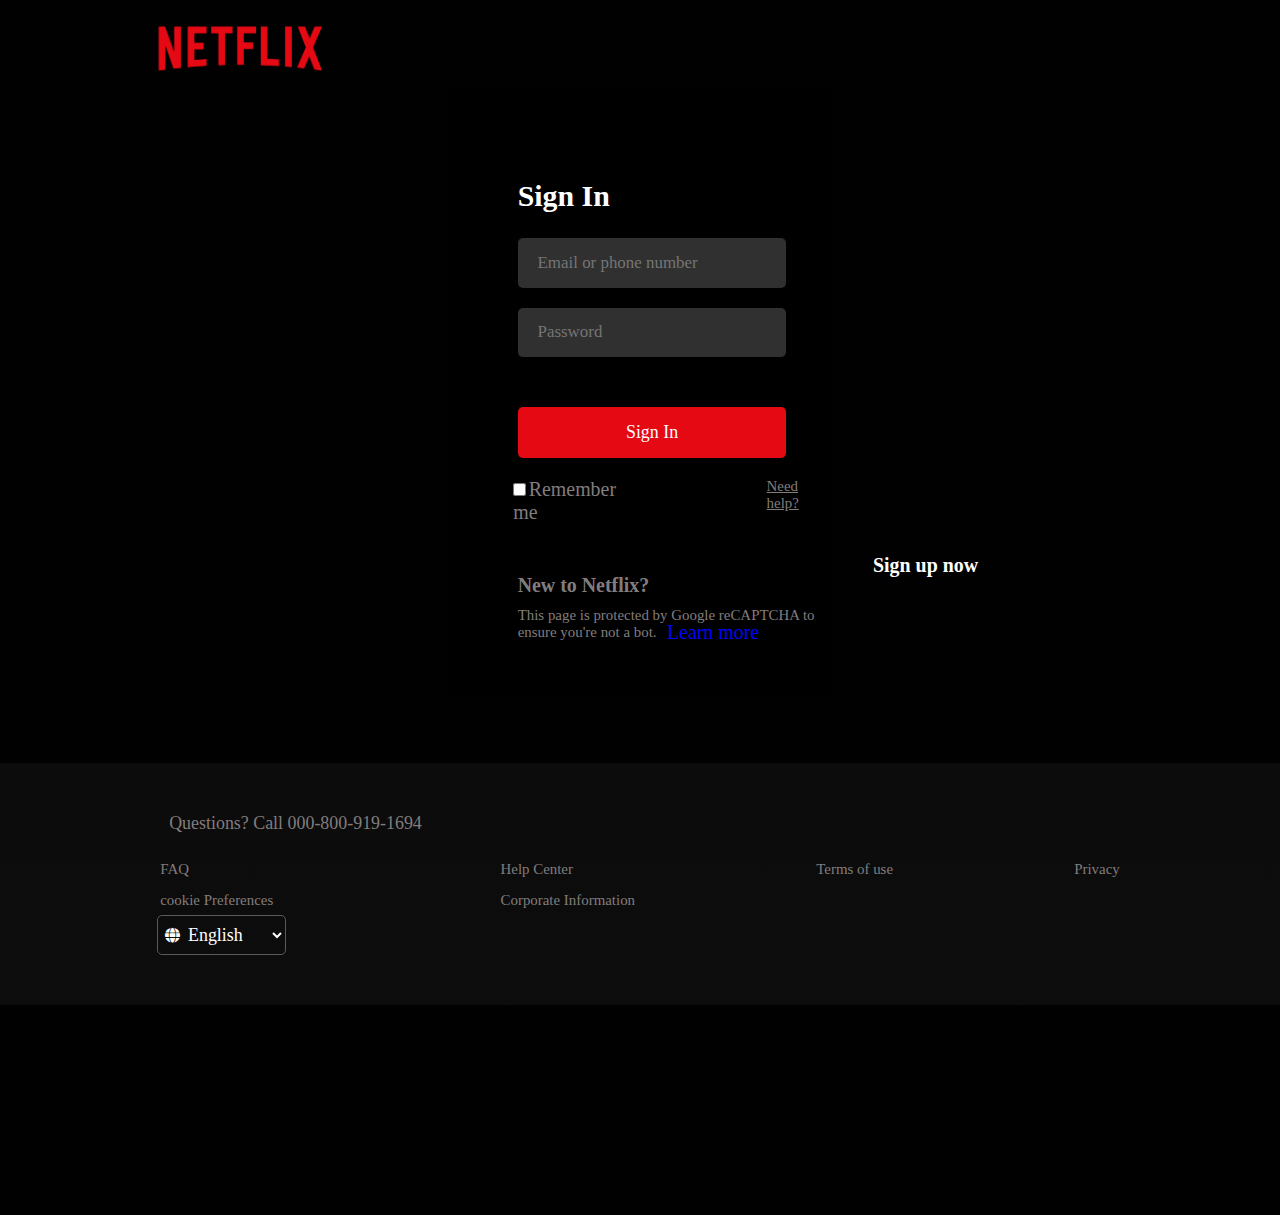
==== public/sign-in.html @ 92767abf "Work done/16/08/23" ====
<!DOCTYPE html>
<html lang="en">
<head>
    <meta charset="UTF-8">
    <meta name="viewport" content="width=device-width, initial-scale=1.0">
    <title>Netflix</title>
    <link rel="stylesheet" href="style.css">
    <link rel="stylesheet" href="https://cdnjs.cloudflare.com/ajax/libs/font-awesome/6.4.2/css/all.min.css">
    <link href='https://unpkg.com/boxicons@2.1.4/css/boxicons.min.css' rel='stylesheet'>
</head>
<body>
    <header class="header1">
        <nav class="navbar">
            <img src="../src/ss2.png" alt="">
        </nav>
        <div class="sign-in-container">
            <h1>Sign In</h1>
            <div class="input-container">
                <div class="input1">
                    <input type="email" id="email" placeholder="Email or phone number" required="Please enter a valid email address or phone number.">
                </div>
                <div class="input2">
                    <input type="password" id="password" placeholder="Password">
                </div>

                <button class="button">Sign In</button>
            </div>
       
        <div class="bottom">
            <div class="left">
                <input type="checkbox" id="remember-me">
                <label for="remember-me">Remember me</label>
            </div>
            <div class="right">
                <a href="https://www.netflix.com/in/LoginHelp">Need help?</a>
            </div>
        </div>
        <div class="last-bottom">
            <h2>New to Netflix? <span><a href="../public/index.html">Sign up now</a></span></h2>
            <p>This page is protected by Google reCAPTCHA to <br> ensure you're not a bot.</p>
            <a href="">Learn more</a>
        </div>
    </div>
       
    
    <div class="footer-sign">
        <a href="tel:000-800-919-1694">Questions? Call 000-800-919-1694</a>
        <div class="footer-page">
         <div class="box">
             <a href="">FAQ</a>
             <a href="">cookie Preferences</a>
             <div class="language">
                 <i class="fa-solid fa-globe"></i>
                 <select name="language" id="language">
                   <option value="English">English</option>
                   <option value="Hindi">हिंदी</option>
                 </select>
            </div>
            </div>
               <div class="box">
                 <a href="">Help Center</a>
                 <a href="">Corporate Information</a>
               </div>
               <div class="box">
                 <a href="">Terms of use</a>
               </div>
               <div class="box">
                 <a href="">Privacy</a>
               </div>
         
        </div>
    </div>
    
 
     </footer>
    </header>
   
            
       


</body>
</html>
---- public/style.css ----
:root {
    --background-color: ;
    --font-color: white;
    --red-color: rgb(229, 9, 20);
    --body-background-color: rgb(2, 2, 8);
    --border-color: rgb(94, 88, 88);
    --footer-font-color: rgba(255, 255, 255, 0.7);
}

* {
    margin: 0;
    padding: 0;
    outline: none;
    box-sizing: border-box;
    border: none;
    text-decoration: none;
    /* text-transform: capitalize; */
    transition: all .2s linear;
    font-family: Bebas Neue;
}

html {
    font-size: 62.2%;
    scroll-behavior: smooth;
    scroll-padding-top: 7px;
    overflow-x: hidden;
}

body {
    background-color: var(--body-background-color);
    overflow-x: hidden;

}

.btn {
    font-size: 1.7rem;
    font-weight: 600;
    padding: 0.7rem 1.5rem;
    margin-left: 2rem;
    color: var(--font-color);
    border-radius: .5rem;
    cursor: pointer;
    background-color: var(--red-color);
}

.btn:hover {
    opacity: .8;
}

.header {
    /* display: flex;
    justify-content: space-between;
    padding: 1.5rem 15rem; */
    font-size: 2rem;
    background-image: linear-gradient(rgba(0, 0, 0, 0.7), rgba(0, 0, 0, 0.7)), url("https://assets.nflxext.com/ffe/siteui/vlv3/6c884f48-f7d8-4a59-9d25-b7c138813aee/ed2b002b-c6c5-459c-9c97-753f50e8286b/IN-en-20230807-popsignuptwoweeks-perspective_alpha_website_large.jpg");
    /* position: relative; */
    height: 101vh;
    width: 100%;
    border-bottom: .7rem solid var(--border-color);
}

.navbar img {
    margin-top: 1.5rem;
    height: 7.5rem;

}

.navbar {
    display: flex;
    align-items: center;
    justify-content: space-between;
    padding: 0rem 15rem;
    margin-top: 0px;
    background-color: transparent;
}

.language i {
    position: relative;
    left: 5.2rem;
    font-size: 1.5rem;
    color: white;
}

.language select {
    font-size: 1.8rem;
    width: 13rem;
    padding: .8rem 2.6rem;
    border-radius: .5rem;
    border: 1px solid var(--border-color);
    background-color: transparent;
}

.language select option {
    font-size: 1.5rem;
    /* background-color: aqua; */
}

.language #language {
    margin-left: 2.5rem;
    color: white;
}


.container1 img {
    opacity: 0.2;
    height: 90vh;
    width: 100%;
    border-bottom: .7rem solid var(--border-color);

}

.text-container {
    position: relative;
    bottom: 48rem;
    left: 42rem;
}

.text-container input {
    height: 4.7rem;
    width: 30%;
    border-radius: .5rem;
    margin: 3rem .5rem;
    border: 1px solid var(--border-color);
    background: transparent;
    padding: .5rem 1rem;
    font-size: 2rem;
    color: var(--font-color);
}

.text-container h1 {
    font-size: 3.5rem;

    color: var(--font-color);
}

.text-container h4 {
    margin-top: 2.2rem;
    font-size: 2rem;
    margin-left: 17rem;
    color: var(--font-color);

}

.text-container p {
    margin-top: 2rem;
    font-size: 2rem;
    margin-left: 10rem;
    color: var(--font-color);
}

.btn1 {
    padding: .8rem 2.5rem;
    padding-left: 2rem;
    font-size: 2.5rem;
    color: var(--font-color);
    border-radius: .5rem;
    cursor: pointer;
    background-color: var(--red-color);
}

.btn1:hover {
    opacity: .8;
}


.container2 {
    display: flex;
    justify-content: space-between;
    align-items: center;
    border-bottom: .7rem solid var(--border-color);
}

.text-container2 {
    position: relative;
    bottom: 18rem;
}

.text-container2 h1 {
    font-size: 5rem;
    margin-left: 20rem;
    color: var(--font-color);
}

.text-container2 h4 {
    margin-top: 1rem;
    font-size: 2.5rem;
    margin-left: 20rem;
    color: var(--font-color);
}

.img-container2 img {
    position: relative;
    bottom: 15rem;
    height: 40rem;
    right: 15rem;
    /* margin-bottom: 10rem; */
}

.container3 {
    display: flex;
    justify-content: space-around;
    align-items: center;
    border-bottom: .7rem solid var(--border-color);
}

.img-container3 img {
    padding-bottom: 5rem;
}

.text-container3 h1 {
    color: var(--font-color);
    font-size: 5rem;
}

.text-container3 h4 {
    margin-top: 1rem;
    color: var(--font-color);
    font-size: 2.5rem;
}

.download {
    position: relative;
    bottom: 22rem;
    left: 15rem;
    display: flex;
    width: 55%;
    height: 12rem;
    justify-content: flex-start;
    align-items: center;
    border-radius: 1.5rem;
    background-color: var(--body-background-color);
    border: 1px solid var(--border-color);
}

.download img {
    margin-left: 1rem;
    margin-top: 5rem;
    height: 15rem;
}

.download h2 {
    margin-left: 1.5rem;
    font-size: 2rem;
    color: var(--font-color);
}

.download h4 {
    margin-top: .5rem;
    margin-left: 1.5rem;
    font-size: 1.7rem;
    color: rgb(26, 26, 219);
}

.download-text {
    margin-right: 15rem;
}


.conatiner4 {
    display: flex;
    justify-content: space-around;
    align-items: center;
    margin-top: 12rem;
    padding: 5rem;
    margin-bottom: 10rem;
    border-bottom: .7rem solid var(--border-color);
}

.img-container4 img {
    height: 40rem;
}

.text-container4 h1 {
    font-size: 5rem;
    color: var(--font-color);
}

.text-container4 {
    position: relative;
    bottom: 7rem;
    left: 10rem;
}

.text-container4 h4 {
    margin-top: 1rem;
    color: var(--font-color);
    font-size: 2rem;
}



.container5 {
    display: flex;
    justify-content: space-around;
    align-items: center;
    margin-top: 10rem;
    padding: 4rem;
    margin-bottom: 10rem;
    border-bottom: .7rem solid var(--border-color);
}

.img-container5 img {
    margin-left: 18rem;
    height: 45rem;
}

.text-container5 {
    margin-left: 2rem;
}

.text-container5 h1 {
    margin-left: 5rem;
    font-size: 5rem;
    color: var(--font-color);
}

.text-container5 h4 {
    margin-right: 10rem;
    color: var(--font-color);
    font-size: 2.5rem;
    padding: .5rem 6rem;
}

.container6 {
    border-bottom: .7rem solid var(--border-color);
}

.container6 h1 {
    margin-top: 2rem;
    margin-left: 30%;
    font-size: 5rem;
    color: var(--font-color);

}

.input-section {
    margin-left: 25%;
    padding: 10rem;
}

.input-section input {
    margin-top: 10rem;
    padding: .5rem 2rem;
    width: 40%;
    height: 6.9vh;
    font-size: 2rem;
    border-radius: .5rem;
    margin: .8rem;


}

.footer {
    padding: 2rem;
}

.footer h3 {
    margin-top: 7rem;
}

.footer h3 a {
    /* margin-top: 5rem; */
    margin-left: 10rem;
    color: var(--footer-font-color);
    font-size: 2rem;
}

.footer-container {
    display: flex;
    justify-content: space-around;
    align-items: center;
    margin-top: 2rem;
}

.footer-container .language {
    position: relative;
    top: 2rem;
    right: 5rem;
}

.footer-container h3 {

    color: var(--footer-font-color);
    font-size: 2rem;
}

.contain1 {
    display: flex;
    flex-direction: column;
    font-size: 1.8rem;

}

.contain1 a {
    margin-top: 1.5rem;
    color: var(--footer-font-color);
    text-decoration: underline;
}

.contain2 {
    display: flex;
    flex-direction: column;
    font-size: 1.8rem;
    margin-top: 1rem;
}

.contain2 a {
    margin-top: 1.5rem;
    color: var(--footer-font-color);
    text-decoration: underline;
}

.contain3 {
    display: flex;
    flex-direction: column;
    font-size: 1.8rem;
    margin-top: 1rem;
}

.contain3 a {
    margin-top: 1.5rem;
    color: var(--footer-font-color);
    text-decoration: underline;
}



.accordion label {
    font-size: 3.5rem;
    color: white;
}

.content1 p {
    font-size: 1.7rem;
    color: white;
}

.accordion {
    margin: 1rem auto;
    width: 100%;
    max-width: 750px;
}

.accordion li {
    list-style: none;
    width: 100%;
    padding: .5rem;
}

.accordion li label {
    display: flex;
    padding: 20px;
    font-size: 18px;
    font-weight: 500;
    align-items: center;
    background: #303030;
    margin-bottom: 2px;
    cursor: pointer;
    position: relative;

}

.accordion label::after {
    content: "+";
    font-size: 34px;
    position: absolute;
    font-weight: 700;
    right: 20px;
    transition: tranform 0.3s;
}

input[type="radio"] {
    display: none;
}

.accordion .content1 {
    background: #303030;
    text-align: left;
    padding: 0 2rem;
    max-height: 0;
    overflow: hidden;
    transition: max-height 0.5s, padding 0.5s;
}

.accordion input[type="radio"]:checked+label+.content1 {
    max-height: 600px;
    padding: 30px 40px;

}

.accordion input[type="radio"]:checked+label::after {
    transform: rotate(135deg);
}

.input-section h3 {
    color: white;
    font-size: 2rem;
}













/* ------------------sign-in page--------------- */
.header1 {
    background-image: linear-gradient(rgba(0, 0, 0, 0.7), rgba(0, 0, 0, 0.7)), url("https://assets.nflxext.com/ffe/siteui/vlv3/6c884f48-f7d8-4a59-9d25-b7c138813aee/ed2b002b-c6c5-459c-9c97-753f50e8286b/IN-en-20230807-popsignuptwoweeks-perspective_alpha_website_large.jpg");
    height: 135vh;
    width: 100%;
    /* border-bottom: .7rem solid var(--border-color); */
}

.header img {
    height: 8rem;
    margin-right: 15rem;
    margin-left: -8rem;
}

.Sign-container {
    position: absolute;
    height: 82vh;
    opacity: .4;

}

.sign-in-container {
    /* position: relative; */
    /* height: 60vh; */
    margin-left: 35%;
    padding: 3rem 0;
    width: 30vw;
    left: 45%;
    z-index: 1000;
   background: linear-gradient(rgba(0,0,0,.6),rgba(0,0,0,.6));
}

.input-section input {
    margin-top: 5rem;
}

.sign-in-container h1 {
    padding-top: 6rem;
    padding-left: 7rem;
    /* margin-top: 20%; */
    font-size: 3rem;
    color: var(--font-color);
}

.input1 input {
    margin-top: 2.5rem;
    height: 5rem;
    width: 70%;
    margin-left: 7rem;
    padding: 0 2rem;
    font-size: 1.7rem;
    color: white;
    border-radius: .5rem;
    background-color: #303030;
}
.input2 input {
    margin-top: 2rem;
    height: 5rem;
    width: 70%;
    margin-left: 7rem;
    padding: 0 2rem;
    font-size: 1.7rem;
    border-radius: .5rem;
    color: white;
    background-color: #303030;
}
.input-container .button{
    font-size: 1.8rem;
    margin-top: 5rem;
    margin-left: 7rem;
    width: 70%;
    color: white;
    padding: 1.5rem 4rem;
    border-radius: .5rem;
    background-color: var(--red-color);
cursor: pointer;
}
.bottom{
    display: flex;
    /* justify-content: space-around; */
    margin-left: 17%;
    margin-top: 2rem;

    
}
.left input{
    font-size: 2rem;
    background-color: var(--border-color);
}
.left label{
    font-size: 2rem;
    color:rgb(130, 125, 125);
    margin-right: 13rem;
}
.right a{
    text-decoration: underline;
    font-size: 1.5rem;
    color:rgb(130, 125, 125);
}
.last-bottom{
    margin-top: 5rem;
}
.last-bottom h2{
    margin-left: 7rem;
    font-size: 2rem;
    color:rgb(130, 125, 125) ;
}
.last-bottom h2 span a{
    /* position: relative;
    right: 15rem; */
    display: inline;
    position: relative;
    right: 50rem;
    color:var(--font-color);
}
.last-bottom p{
    margin-left: 7rem;
    font-size: 1.5rem;
    margin-top: 1rem;
    color: rgb(130, 125, 125);
}
.last-bottom a{
    position: relative;
    bottom: 2rem;
    font-size: 2rem;
    left: 22rem;
    color: blue;
}


.footer-sign{
    margin-top: 7rem;
    padding: 5rem 7rem;
    background:linear-gradient(rgba(19, 19, 19, 0.6),rgba(21, 20, 20, 0.6));
}
.footer-sign a{
    margin-left: 10rem;
    font-size: 1.8rem;
    color:  rgb(130, 125, 125);
}
.footer-page{
    display: flex;
    justify-content: space-around;


}
.footer-page .box{
    display: flex;
    flex-direction: column;
    margin-top: 2rem;
    font-size: 1.5rem;
    color:  rgb(130, 125, 125);
}
.footer-page .box a{
font-size: 1.5rem;
    margin: .7rem;
}
.footer-page .box a:hover{
    text-decoration: underline;
}
.box .language{
   position: relative;
   right: 4rem;
}
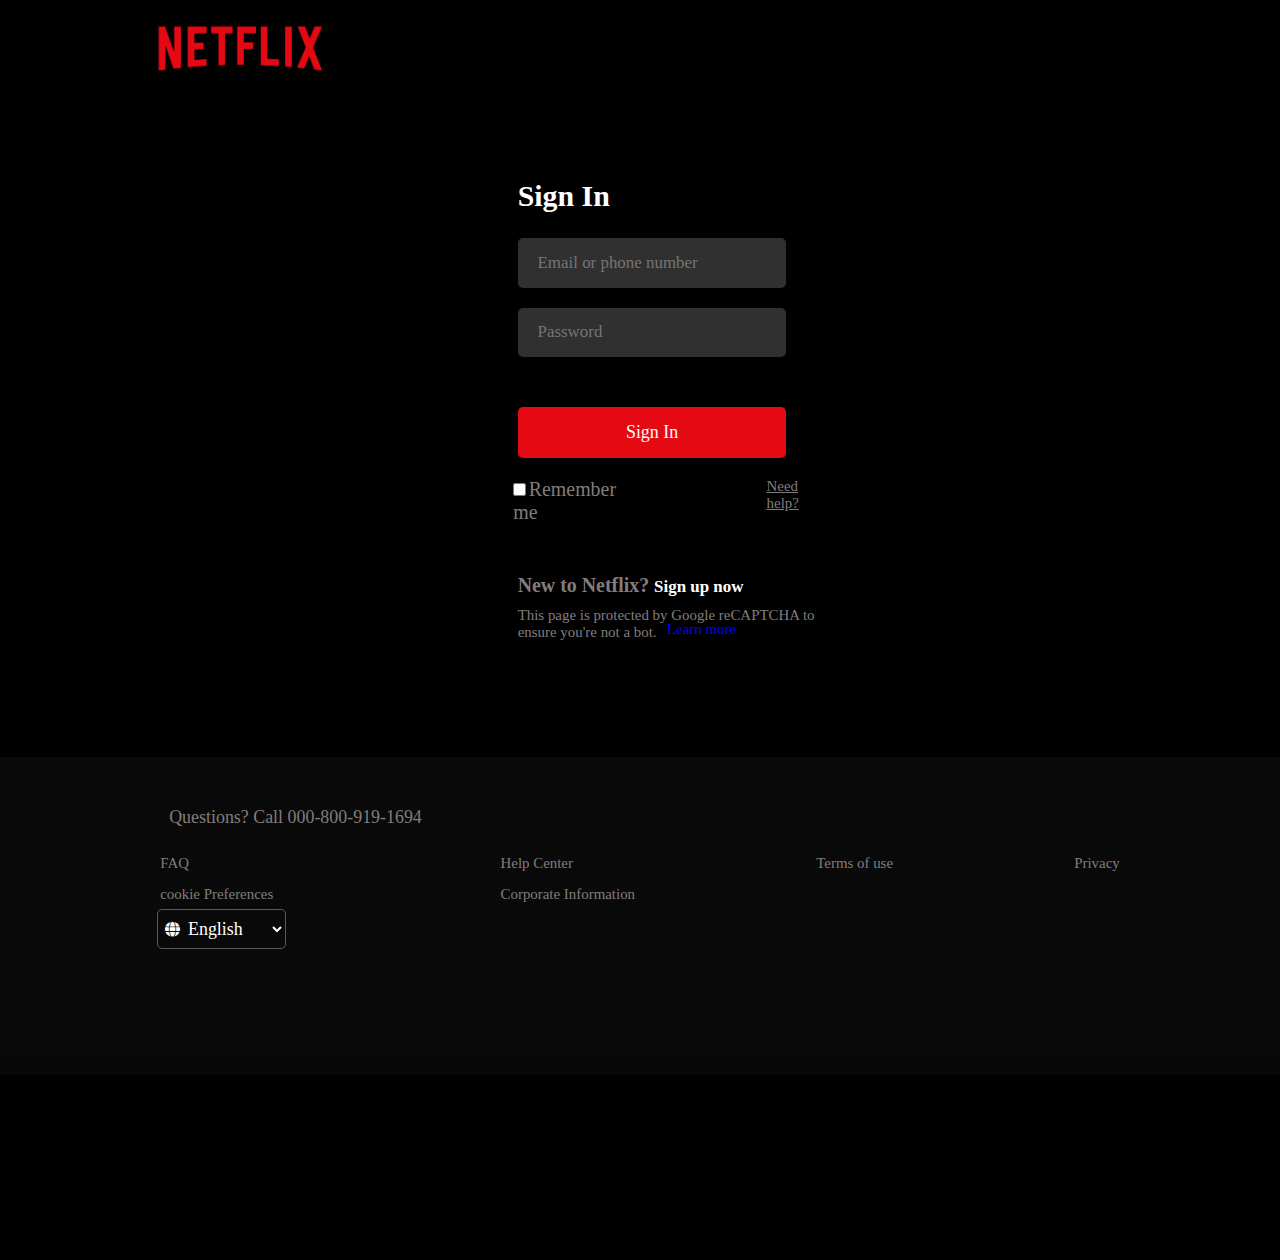
==== commit 62f0d1a2: "Fix some bugs and added video" ====
--- a/public/sign-in.html
+++ b/public/sign-in.html
@@ -1,5 +1,6 @@
 <!DOCTYPE html>
 <html lang="en">
+
 <head>
     <meta charset="UTF-8">
     <meta name="viewport" content="width=device-width, initial-scale=1.0">
@@ -8,6 +9,7 @@
     <link rel="stylesheet" href="https://cdnjs.cloudflare.com/ajax/libs/font-awesome/6.4.2/css/all.min.css">
     <link href='https://unpkg.com/boxicons@2.1.4/css/boxicons.min.css' rel='stylesheet'>
 </head>
+
 <body>
     <header class="header1">
         <nav class="navbar">
@@ -17,7 +19,8 @@
             <h1>Sign In</h1>
             <div class="input-container">
                 <div class="input1">
-                    <input type="email" id="email" placeholder="Email or phone number" required="Please enter a valid email address or phone number.">
+                    <input type="email" id="email" placeholder="Email or phone number"
+                        required="Please enter a valid email address or phone number.">
                 </div>
                 <div class="input2">
                     <input type="password" id="password" placeholder="Password">
@@ -25,59 +28,59 @@
 
                 <button class="button">Sign In</button>
             </div>
-       
-        <div class="bottom">
-            <div class="left">
-                <input type="checkbox" id="remember-me">
-                <label for="remember-me">Remember me</label>
+
+            <div class="bottom">
+                <div class="left">
+                    <input type="checkbox" id="remember-me">
+                    <label for="remember-me">Remember me</label>
+                </div>
+                <div class="right">
+                    <a href="https://www.netflix.com/in/LoginHelp">Need help?</a>
+                </div>
             </div>
-            <div class="right">
-                <a href="https://www.netflix.com/in/LoginHelp">Need help?</a>
+            <div class="last-bottom">
+                <h2>New to Netflix? <span class="SignUpLink"><a href="../public/index.html">Sign up now</a></span></h2>
+                <p>This page is protected by Google reCAPTCHA to <br> ensure you're not a bot.</p>
+                <a href="" class="LearnMore">Learn more</a>
             </div>
         </div>
-        <div class="last-bottom">
-            <h2>New to Netflix? <span><a href="../public/index.html">Sign up now</a></span></h2>
-            <p>This page is protected by Google reCAPTCHA to <br> ensure you're not a bot.</p>
-            <a href="">Learn more</a>
+
+
+        <div class="footer-sign">
+            <a href="tel:000-800-919-1694">Questions? Call 000-800-919-1694</a>
+            <div class="footer-page">
+                <div class="box">
+                    <a href="">FAQ</a>
+                    <a href="">cookie Preferences</a>
+                    <div class="language">
+                        <i class="fa-solid fa-globe"></i>
+                        <select name="language" id="language">
+                            <option value="English">English</option>
+                            <option value="Hindi">हिंदी</option>
+                        </select>
+                    </div>
+                </div>
+                <div class="box">
+                    <a href="">Help Center</a>
+                    <a href="">Corporate Information</a>
+                </div>
+                <div class="box">
+                    <a href="">Terms of use</a>
+                </div>
+                <div class="box">
+                    <a href="">Privacy</a>
+                </div>
+
+            </div>
         </div>
-    </div>
-       
-    
-    <div class="footer-sign">
-        <a href="tel:000-800-919-1694">Questions? Call 000-800-919-1694</a>
-        <div class="footer-page">
-         <div class="box">
-             <a href="">FAQ</a>
-             <a href="">cookie Preferences</a>
-             <div class="language">
-                 <i class="fa-solid fa-globe"></i>
-                 <select name="language" id="language">
-                   <option value="English">English</option>
-                   <option value="Hindi">हिंदी</option>
-                 </select>
-            </div>
-            </div>
-               <div class="box">
-                 <a href="">Help Center</a>
-                 <a href="">Corporate Information</a>
-               </div>
-               <div class="box">
-                 <a href="">Terms of use</a>
-               </div>
-               <div class="box">
-                 <a href="">Privacy</a>
-               </div>
-         
-        </div>
-    </div>
-    
- 
-     </footer>
+
+
     </header>
-   
-            
-       
+
+
+
 
 
 </body>
+
 </html>--- a/public/style.css
+++ b/public/style.css
@@ -48,12 +48,8 @@
 }
 
 .header {
-    /* display: flex;
-    justify-content: space-between;
-    padding: 1.5rem 15rem; */
     font-size: 2rem;
     background-image: linear-gradient(rgba(0, 0, 0, 0.7), rgba(0, 0, 0, 0.7)), url("https://assets.nflxext.com/ffe/siteui/vlv3/6c884f48-f7d8-4a59-9d25-b7c138813aee/ed2b002b-c6c5-459c-9c97-753f50e8286b/IN-en-20230807-popsignuptwoweeks-perspective_alpha_website_large.jpg");
-    /* position: relative; */
     height: 101vh;
     width: 100%;
     border-bottom: .7rem solid var(--border-color);
@@ -92,6 +88,7 @@
 
 .language select option {
     font-size: 1.5rem;
+    color: black;
     /* background-color: aqua; */
 }
 
@@ -100,6 +97,9 @@
     color: white;
 }
 
+.container1 {
+    height: 5rem;
+}
 
 .container1 img {
     opacity: 0.2;
@@ -112,31 +112,34 @@
 .text-container {
     position: relative;
     bottom: 48rem;
-    left: 42rem;
+    left: 40rem;
+}
+
+.container1 .text-container h1 {
+    position: relative;
+    right: 37rem;
+    font-size: 5rem;
+    text-align: center;
+    color: var(--font-color);
 }
 
 .text-container input {
     height: 4.7rem;
     width: 30%;
     border-radius: .5rem;
-    margin: 3rem .5rem;
+    margin: 3rem .5rem 3rem 5rem;
     border: 1px solid var(--border-color);
     background: transparent;
     padding: .5rem 1rem;
     font-size: 2rem;
     color: var(--font-color);
-}
-
-.text-container h1 {
-    font-size: 3.5rem;
-
-    color: var(--font-color);
+
 }
 
 .text-container h4 {
     margin-top: 2.2rem;
     font-size: 2rem;
-    margin-left: 17rem;
+    margin-left: 27rem;
     color: var(--font-color);
 
 }
@@ -149,8 +152,8 @@
 }
 
 .btn1 {
-    padding: .8rem 2.5rem;
-    padding-left: 2rem;
+    padding: 1rem 2.5rem;
+    padding-left: 4rem;
     font-size: 2.5rem;
     color: var(--font-color);
     border-radius: .5rem;
@@ -165,14 +168,15 @@
 
 .container2 {
     display: flex;
-    justify-content: space-between;
+    justify-content: space-around;
     align-items: center;
+    height: 75vh;
     border-bottom: .7rem solid var(--border-color);
 }
 
 .text-container2 {
-    position: relative;
-    bottom: 18rem;
+    margin-bottom: 13rem;
+    color: white;
 }
 
 .text-container2 h1 {
@@ -188,12 +192,18 @@
     color: var(--font-color);
 }
 
+.img-container2 video {
+    height: 217px;
+    position: relative;
+    top: 9rem;
+    left: 22rem;
+}
+
 .img-container2 img {
     position: relative;
-    bottom: 15rem;
+    bottom: 21rem;
     height: 40rem;
-    right: 15rem;
-    /* margin-bottom: 10rem; */
+    left: 15rem;
 }
 
 .container3 {
@@ -263,11 +273,26 @@
     margin-top: 12rem;
     padding: 5rem;
     margin-bottom: 10rem;
+    height: 70vh;
     border-bottom: .7rem solid var(--border-color);
 }
 
+.img-container4 {
+    display: flex;
+    flex-direction: column;
+}
+
 .img-container4 img {
+    position: relative;
+    bottom: 10rem;
     height: 40rem;
+}
+
+.img-container4 video {
+    width: 307px;
+    position: relative;
+    top: 11rem;
+    left: 11rem;
 }
 
 .text-container4 h1 {
@@ -512,9 +537,8 @@
 /* ------------------sign-in page--------------- */
 .header1 {
     background-image: linear-gradient(rgba(0, 0, 0, 0.7), rgba(0, 0, 0, 0.7)), url("https://assets.nflxext.com/ffe/siteui/vlv3/6c884f48-f7d8-4a59-9d25-b7c138813aee/ed2b002b-c6c5-459c-9c97-753f50e8286b/IN-en-20230807-popsignuptwoweeks-perspective_alpha_website_large.jpg");
-    height: 135vh;
+    height: 140vh;
     width: 100%;
-    /* border-bottom: .7rem solid var(--border-color); */
 }
 
 .header img {
@@ -531,14 +555,12 @@
 }
 
 .sign-in-container {
-    /* position: relative; */
-    /* height: 60vh; */
     margin-left: 35%;
     padding: 3rem 0;
     width: 30vw;
     left: 45%;
     z-index: 1000;
-   background: linear-gradient(rgba(0,0,0,.6),rgba(0,0,0,.6));
+    background: linear-gradient(rgba(0, 0, 0, .6), rgba(0, 0, 0, .6));
 }
 
 .input-section input {
@@ -564,6 +586,7 @@
     border-radius: .5rem;
     background-color: #303030;
 }
+
 .input2 input {
     margin-top: 2rem;
     height: 5rem;
@@ -575,7 +598,8 @@
     color: white;
     background-color: #303030;
 }
-.input-container .button{
+
+.input-container .button {
     font-size: 1.8rem;
     margin-top: 5rem;
     margin-left: 7rem;
@@ -584,92 +608,113 @@
     padding: 1.5rem 4rem;
     border-radius: .5rem;
     background-color: var(--red-color);
-cursor: pointer;
-}
-.bottom{
-    display: flex;
-    /* justify-content: space-around; */
+    cursor: pointer;
+}
+
+.bottom {
+    display: flex;
     margin-left: 17%;
     margin-top: 2rem;
-
-    
-}
-.left input{
+}
+
+.LearnMore {
+    font-size: .5rem;
+}
+
+.left input {
     font-size: 2rem;
     background-color: var(--border-color);
 }
-.left label{
-    font-size: 2rem;
-    color:rgb(130, 125, 125);
+
+.left label {
+    font-size: 2rem;
+    color: rgb(130, 125, 125);
     margin-right: 13rem;
 }
-.right a{
+
+.right a {
     text-decoration: underline;
     font-size: 1.5rem;
-    color:rgb(130, 125, 125);
-}
-.last-bottom{
+    color: rgb(130, 125, 125);
+}
+
+.last-bottom {
     margin-top: 5rem;
 }
-.last-bottom h2{
+
+.last-bottom h2 {
     margin-left: 7rem;
     font-size: 2rem;
-    color:rgb(130, 125, 125) ;
-}
-.last-bottom h2 span a{
-    /* position: relative;
-    right: 15rem; */
+    color: rgb(130, 125, 125);
+}
+
+.last-bottom h2 span a {
     display: inline;
     position: relative;
     right: 50rem;
-    color:var(--font-color);
-}
-.last-bottom p{
+    color: var(--font-color);
+}
+
+.SignUpLink {
+    position: relative;
+    left: 50rem;
+    font-size: 1.7rem;
+}
+
+.last-bottom p {
     margin-left: 7rem;
     font-size: 1.5rem;
     margin-top: 1rem;
     color: rgb(130, 125, 125);
 }
-.last-bottom a{
+
+.last-bottom .LearnMore {
     position: relative;
     bottom: 2rem;
-    font-size: 2rem;
+    font-size: 1.5rem;
     left: 22rem;
     color: blue;
 }
 
 
-.footer-sign{
+.footer-sign {
     margin-top: 7rem;
+    height: 25.2%;
     padding: 5rem 7rem;
-    background:linear-gradient(rgba(19, 19, 19, 0.6),rgba(21, 20, 20, 0.6));
-}
-.footer-sign a{
+    background: linear-gradient(rgba(16, 16, 16, 0.6), rgba(13, 13, 13, 0.6));
+}
+
+.footer-sign a {
     margin-left: 10rem;
     font-size: 1.8rem;
-    color:  rgb(130, 125, 125);
-}
-.footer-page{
+    color: rgb(130, 125, 125);
+}
+
+.footer-page {
     display: flex;
     justify-content: space-around;
 
 
 }
-.footer-page .box{
+
+.footer-page .box {
     display: flex;
     flex-direction: column;
     margin-top: 2rem;
     font-size: 1.5rem;
-    color:  rgb(130, 125, 125);
-}
-.footer-page .box a{
-font-size: 1.5rem;
+    color: rgb(130, 125, 125);
+}
+
+.footer-page .box a {
+    font-size: 1.5rem;
     margin: .7rem;
 }
-.footer-page .box a:hover{
+
+.footer-page .box a:hover {
     text-decoration: underline;
 }
-.box .language{
-   position: relative;
-   right: 4rem;
+
+.box .language {
+    position: relative;
+    right: 4rem;
 }